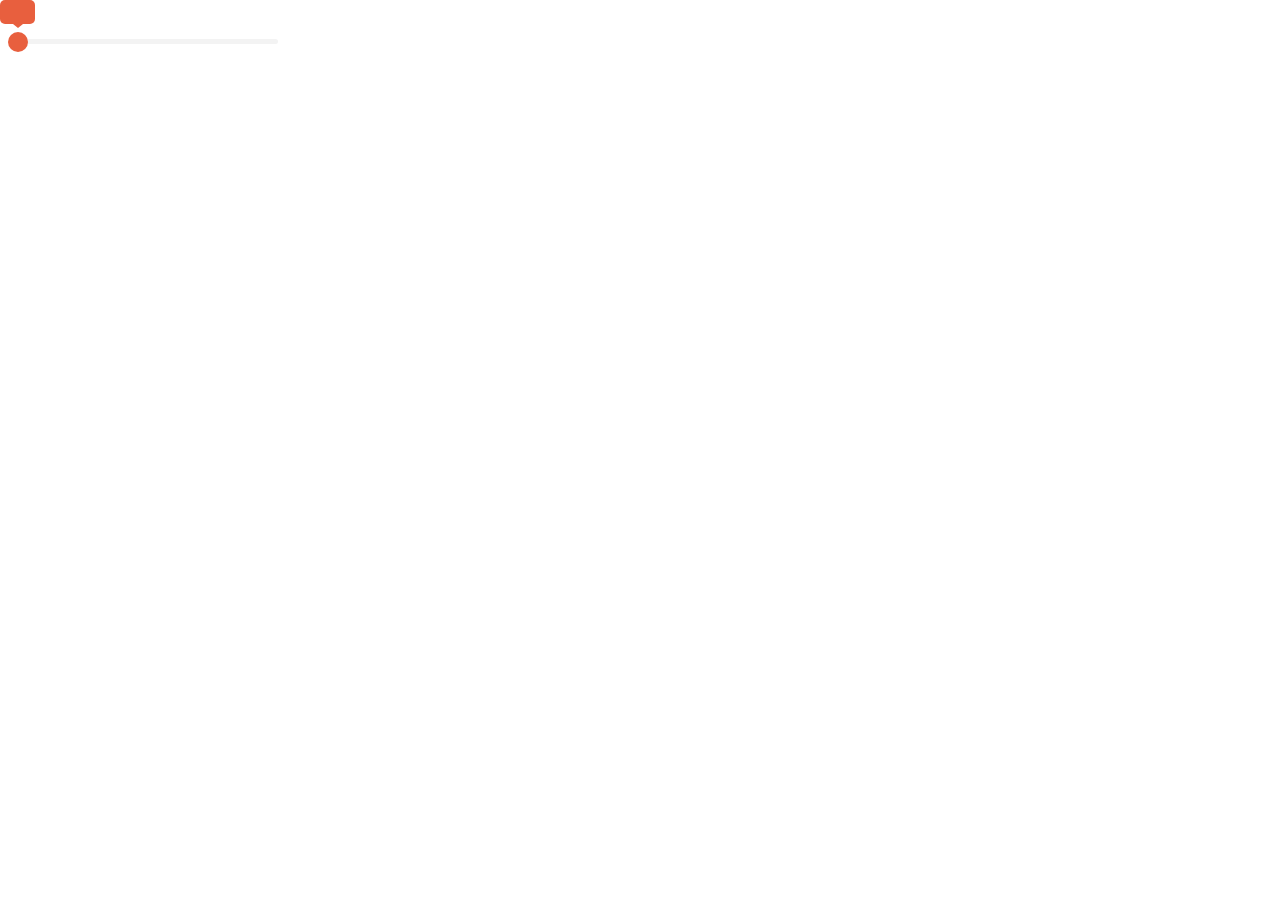
==== myPlugin.html @ 631fd510 "Learning jQuery logic" ====
<!DOCTYPE html>
<html>
<head>
	<title>My Plugin</title>
	<meta charset="utf-8">
	<style type="text/css">
		div#slider {
			position: relative;
		}
		div#slider div.pointer {
			position: relative;
			top: 19px;
			left: 0;
			width: 20px;
			height: 20px;
			border-radius: 50px;
			background: #e85f3e;
		}

		div#slider div.hint {
			position: absolute;
			top: -32px;
			left: -8px;
			width: 35px;
			height: 24px;
			font-size: 10px;
			text-align: center;
			line-height: 24px;
			background: #e85f3e;
			border-radius: 5px;
		}
		div#slider div.hint div {
			position: absolute;
			top: 24px;
			left: 13px;
			width: 0;
			height: 0;
			border-left: 5px solid transparent;
			border-right: 5px solid transparent;
			border-top: 4px solid #e85f3e;
		}

		div#slider div.bar {
			position: relative;
			top: 31px;
			left: 10px;
			width: 260px;
			height: 5px;
			border-radius: 10px;
			background: #f3f3f3;
		}
	</style>
</head>
<body>
	<div id="slider">
		<div class="bar">
			<div class="colored"></div>
		</div>
		<div class="pointer">
			<div class="hint">
				<div></div>
			</div>
		</div>
	</div>

	<script type="text/javascript" src="jQuery.js"></script>
	<script type="text/javascript" src="jQuerySliderPlugin.js"></script>
</body>
</html>
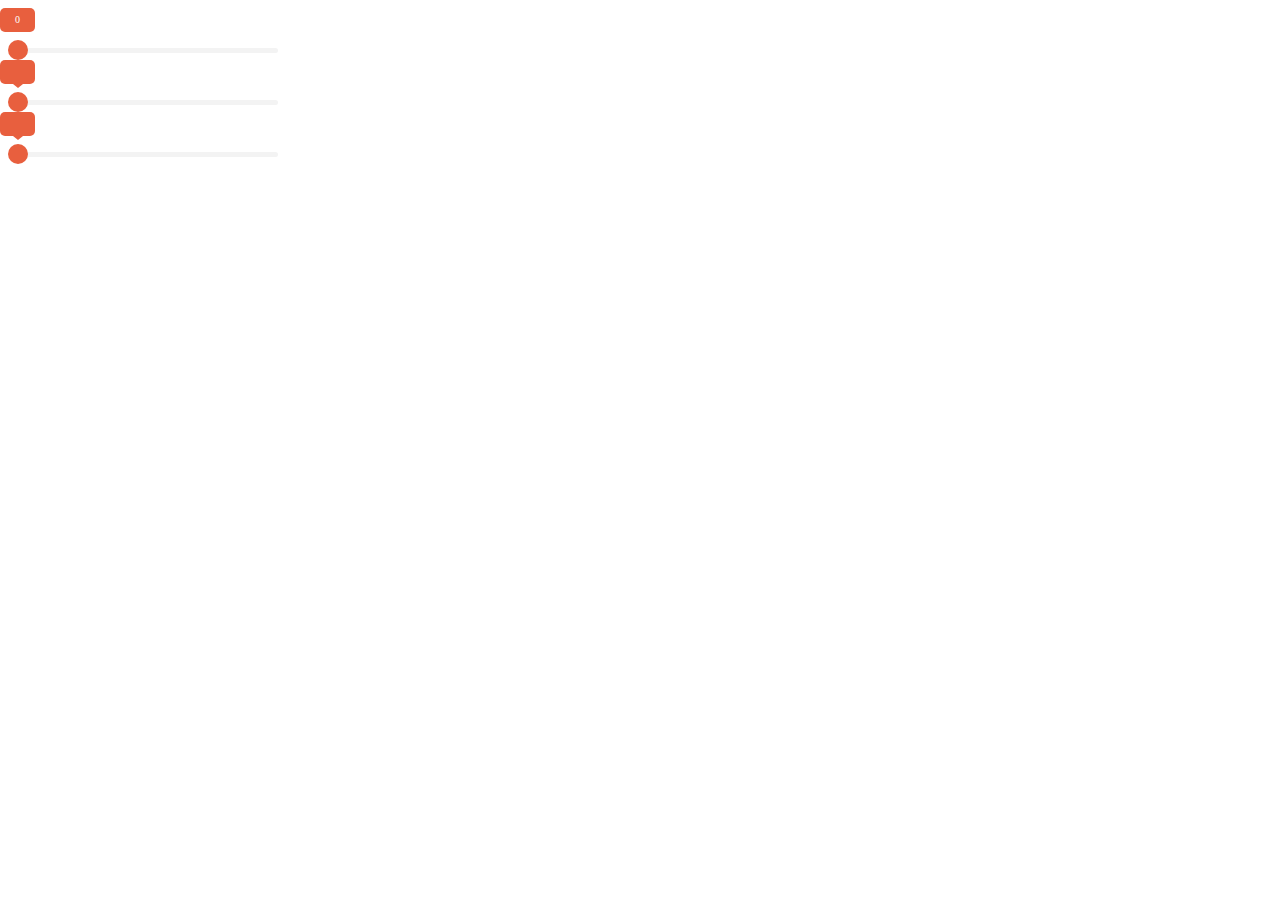
==== commit f150d225: "Done with main concept" ====
--- a/myPlugin.html
+++ b/myPlugin.html
@@ -4,12 +4,14 @@
 	<title>My Plugin</title>
 	<meta charset="utf-8">
 	<style type="text/css">
-		div#slider {
+		div.slider {
 			position: relative;
+			width: 287px;
+			height: 52px;
 		}
-		div#slider div.pointer {
+		div.slider div.pointer {
 			position: relative;
-			top: 19px;
+			top: 27px;
 			left: 0;
 			width: 20px;
 			height: 20px;
@@ -17,19 +19,22 @@
 			background: #e85f3e;
 		}
 
-		div#slider div.hint {
-			position: absolute;
+		div.slider div.hint {
+			position: relative;
 			top: -32px;
 			left: -8px;
 			width: 35px;
 			height: 24px;
 			font-size: 10px;
+			color: white;
 			text-align: center;
 			line-height: 24px;
 			background: #e85f3e;
 			border-radius: 5px;
+			pointer-events: none;
+
 		}
-		div#slider div.hint div {
+		div.slider div.hint div {
 			position: absolute;
 			top: 24px;
 			left: 13px;
@@ -40,9 +45,9 @@
 			border-top: 4px solid #e85f3e;
 		}
 
-		div#slider div.bar {
+		div.slider div.bar {
 			position: relative;
-			top: 31px;
+			top: 40px;
 			left: 10px;
 			width: 260px;
 			height: 5px;
@@ -52,7 +57,27 @@
 	</style>
 </head>
 <body>
-	<div id="slider">
+	<div class="slider">
+		<div class="bar">
+			<div class="colored"></div>
+		</div>
+		<div class="pointer">
+			<div class="hint">
+				<div></div>
+			</div>
+		</div>
+	</div>
+	<div class="slider">
+		<div class="bar">
+			<div class="colored"></div>
+		</div>
+		<div class="pointer">
+			<div class="hint">
+				<div></div>
+			</div>
+		</div>
+	</div>
+	<div class="slider">
 		<div class="bar">
 			<div class="colored"></div>
 		</div>
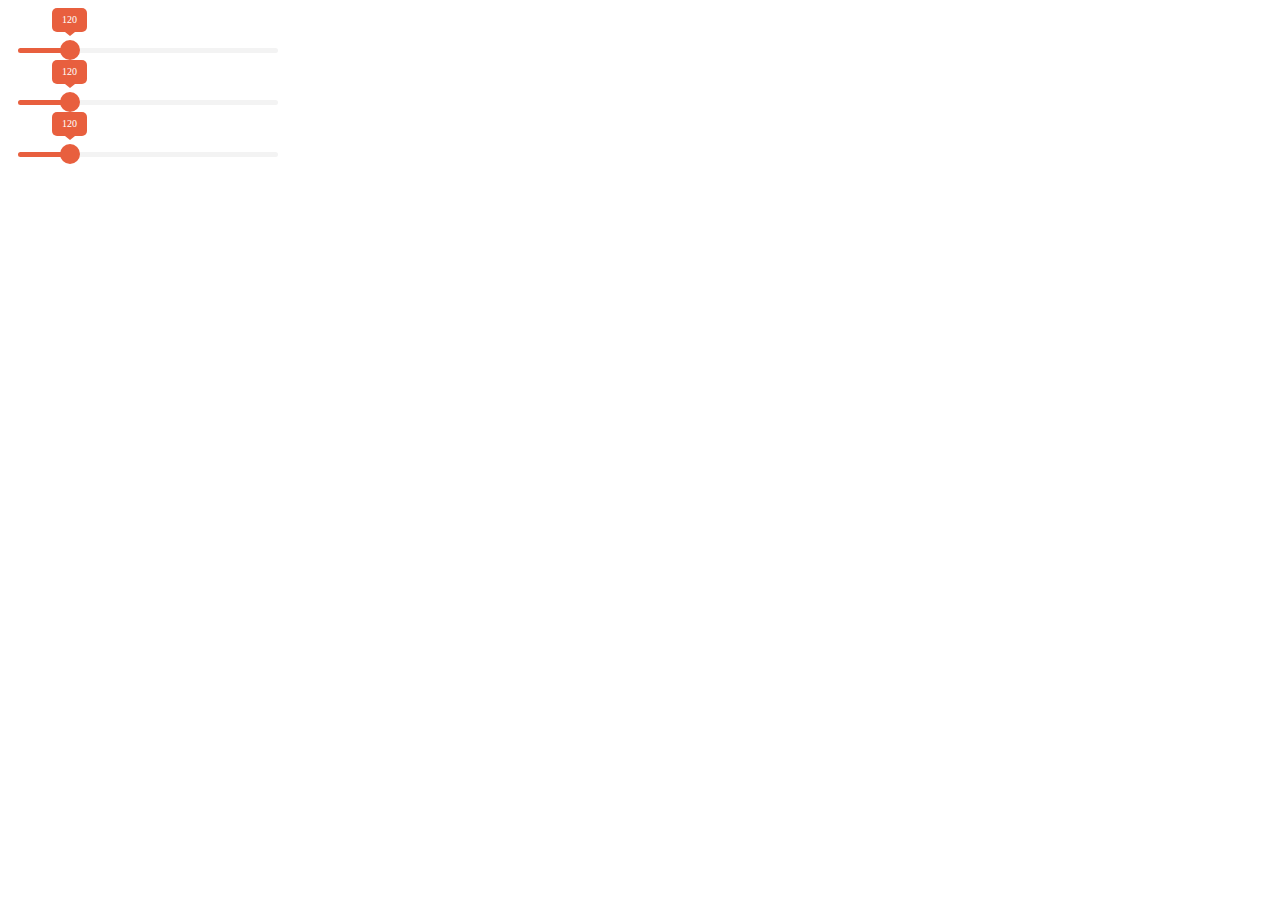
==== commit a368b599: "Added hint and track settings. Added flexability in setting any slider's width" ====
--- a/myPlugin.html
+++ b/myPlugin.html
@@ -34,7 +34,8 @@
 			pointer-events: none;
 
 		}
-		div.slider div.hint div {
+		div.slider div.hint:before {
+			content: "";
 			position: absolute;
 			top: 24px;
 			left: 13px;
@@ -47,12 +48,19 @@
 
 		div.slider div.bar {
 			position: relative;
+			overflow: hidden;
 			top: 40px;
 			left: 10px;
 			width: 260px;
 			height: 5px;
 			border-radius: 10px;
 			background: #f3f3f3;
+		}
+
+		div.slider div.colored {
+			height: 100%;
+			background: #e85f3e;
+			width: 0;
 		}
 	</style>
 </head>
@@ -63,7 +71,6 @@
 		</div>
 		<div class="pointer">
 			<div class="hint">
-				<div></div>
 			</div>
 		</div>
 	</div>
@@ -73,7 +80,6 @@
 		</div>
 		<div class="pointer">
 			<div class="hint">
-				<div></div>
 			</div>
 		</div>
 	</div>
@@ -83,7 +89,6 @@
 		</div>
 		<div class="pointer">
 			<div class="hint">
-				<div></div>
 			</div>
 		</div>
 	</div>
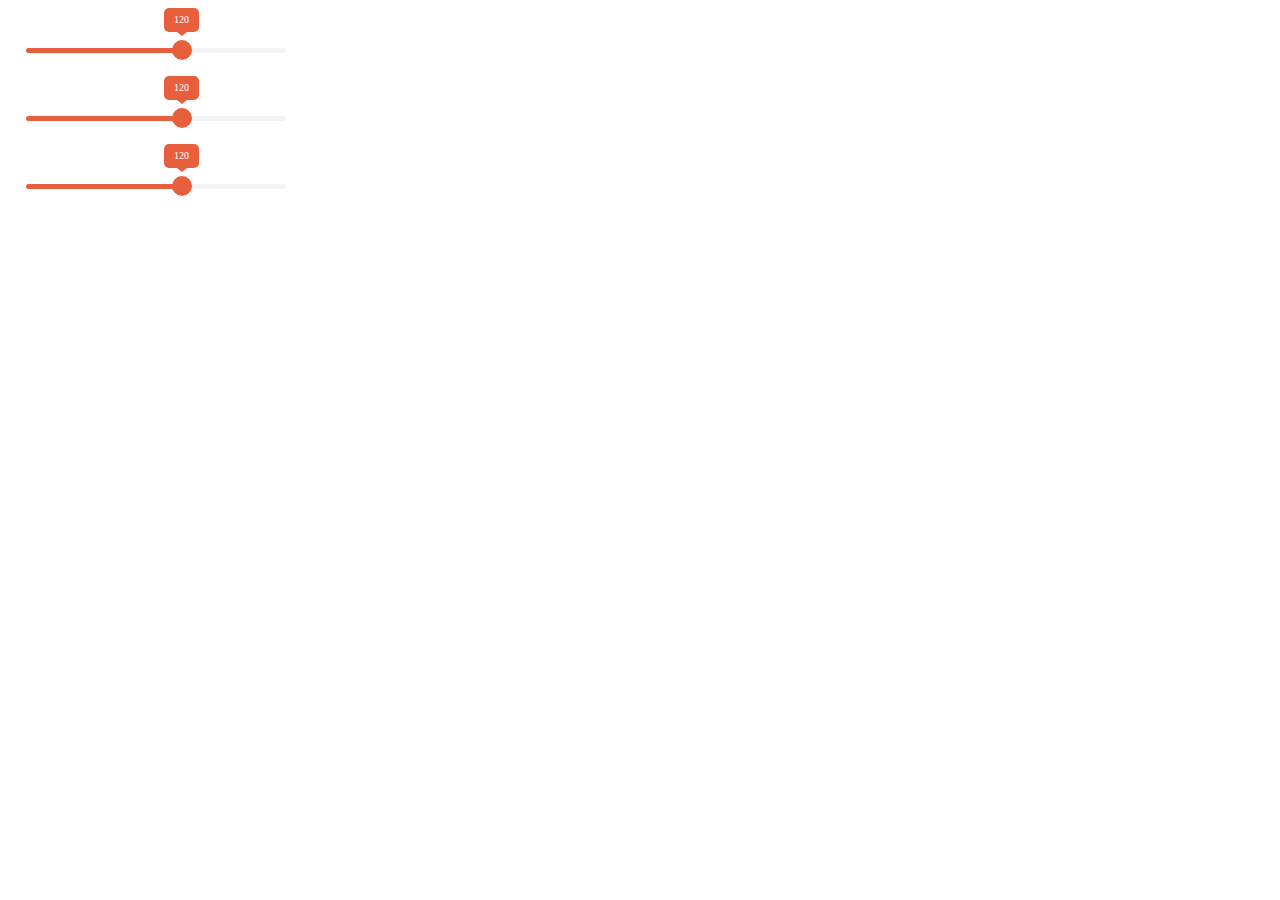
==== commit 1a66439a: "Added hud and it's visibility and interval settings." ====
--- a/myPlugin.html
+++ b/myPlugin.html
@@ -6,13 +6,13 @@
 	<style type="text/css">
 		div.slider {
 			position: relative;
-			width: 287px;
-			height: 52px;
+			width: 295px;
+			height: 68px;
 		}
 		div.slider div.pointer {
 			position: relative;
 			top: 27px;
-			left: 0;
+			left: 8px;
 			width: 20px;
 			height: 20px;
 			border-radius: 50px;
@@ -50,17 +50,30 @@
 			position: relative;
 			overflow: hidden;
 			top: 40px;
-			left: 10px;
+			left: 18px;
 			width: 260px;
 			height: 5px;
 			border-radius: 10px;
 			background: #f3f3f3;
 		}
 
-		div.slider div.colored {
+		div.slider div.bar div.colored {
 			height: 100%;
 			background: #e85f3e;
 			width: 0;
+		}
+
+		div.slider div.hud {
+			position: relative;
+			bottom: -27px;
+			height: 16px;
+			left: 16px;
+			width: 268px;
+			display: flex;
+			justify-content: space-between;
+			align-items: center;
+			color: #a7a7a7;
+			font-size: 8px;
 		}
 	</style>
 </head>
@@ -73,14 +86,7 @@
 			<div class="hint">
 			</div>
 		</div>
-	</div>
-	<div class="slider">
-		<div class="bar">
-			<div class="colored"></div>
-		</div>
-		<div class="pointer">
-			<div class="hint">
-			</div>
+		<div class="hud">
 		</div>
 	</div>
 	<div class="slider">
@@ -91,6 +97,19 @@
 			<div class="hint">
 			</div>
 		</div>
+		<div class="hud">
+		</div>
+	</div>
+	<div class="slider">
+		<div class="bar">
+			<div class="colored"></div>
+		</div>
+		<div class="pointer">
+			<div class="hint">
+			</div>
+		</div>
+		<div class="hud">
+		</div>
 	</div>
 
 	<script type="text/javascript" src="jQuery.js"></script>
